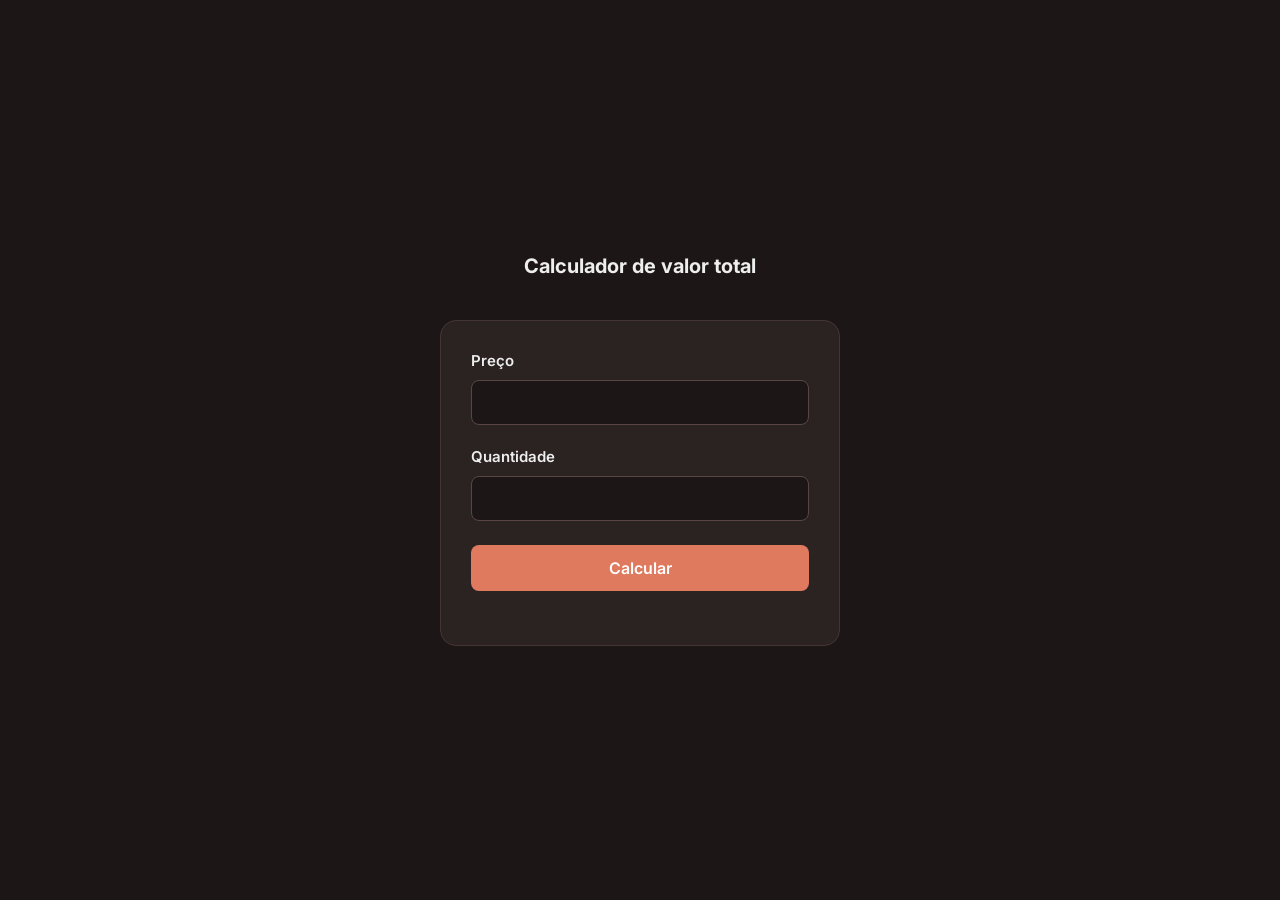
==== Checkpoint 01/index.html @ b0211643 "commit init" ====
<!doctype html>
<html lang="pt-BR">
  <head>
    <meta charset="UTF-8" />
    <meta name="viewport" content="width=device-width, initial-scale=1.0" />
    <link rel="stylesheet" href="style.css" />
    <title>Calculadora</title>
  </head>
  <body>
    <header>
      <h1>Calculador de valor total</h1>
    </header>
    <main>
      <div class="inputs">
        <label for="preco">Preço</label>
        <input type="number" name="preco" id="priceProductInput" />

        <label for="quantidade">Quantidade</label>
        <input type="number" name="quantidade" id="qntProductInput" />
      </div>
      <button onclick="calcPrice()">Calcular</button>

      <h2 id="result"></h2>
    </main>

    <script src="/Checkpoint 01/app.js"></script>
  </body>
</html>
---- Checkpoint 01/style.css ----
@import url('https://fonts.googleapis.com/css2?family=Inter:ital,opsz,wght@0,14..32,100..900;1,14..32,100..900&display=swap');

* {
  margin: 0;
  padding: 0;
  box-sizing: border-box;
  font-family: 'Inter', sans-serif;
}

body {
  min-height: 100vh;
  background-color: #1d1616;
  color: #eeeeee;
  display: flex;
  flex-direction: column;
  align-items: center;
  justify-content: center;
  padding: 24px;
}

header {
  text-align: center;
  margin-bottom: 32px;
}

header h1 {
  font-size: 20px;
  margin-bottom: 10px;
}

main {
  width: 100%;
  max-width: 400px;
  background-color: #2b2222;
  padding: 30px;
  border-radius: 16px;
  border: 1px solid #443535;
}

.inputs {
  display: flex;
  flex-direction: column;
  gap: 10px;
}

.inputs label {
  font-size: 15px;
  font-weight: 600;
  text-align: left;
}

.inputs input {
  width: 100%;
  padding: 12px;
  margin-bottom: 12px;
  background-color: #1d1616;
  color: #eeeeee;
  border: 1px solid #5a4545;
  border-radius: 8px;
  font-size: 15px;
}

button {
  width: 100%;
  padding: 13px;
  margin-top: 12px;
  background-color: #e07a5f;
  color: #ffffff;
  border: none;
  border-radius: 8px;
  font-size: 1rem;
  font-weight: 600;
  cursor: pointer;
  transition: background-color 0.2s;
}

button:hover {
  background-color: #c9654b;
}

#result {
  margin-top: 24px;
  font-size: 20px;
  text-align: center;
}
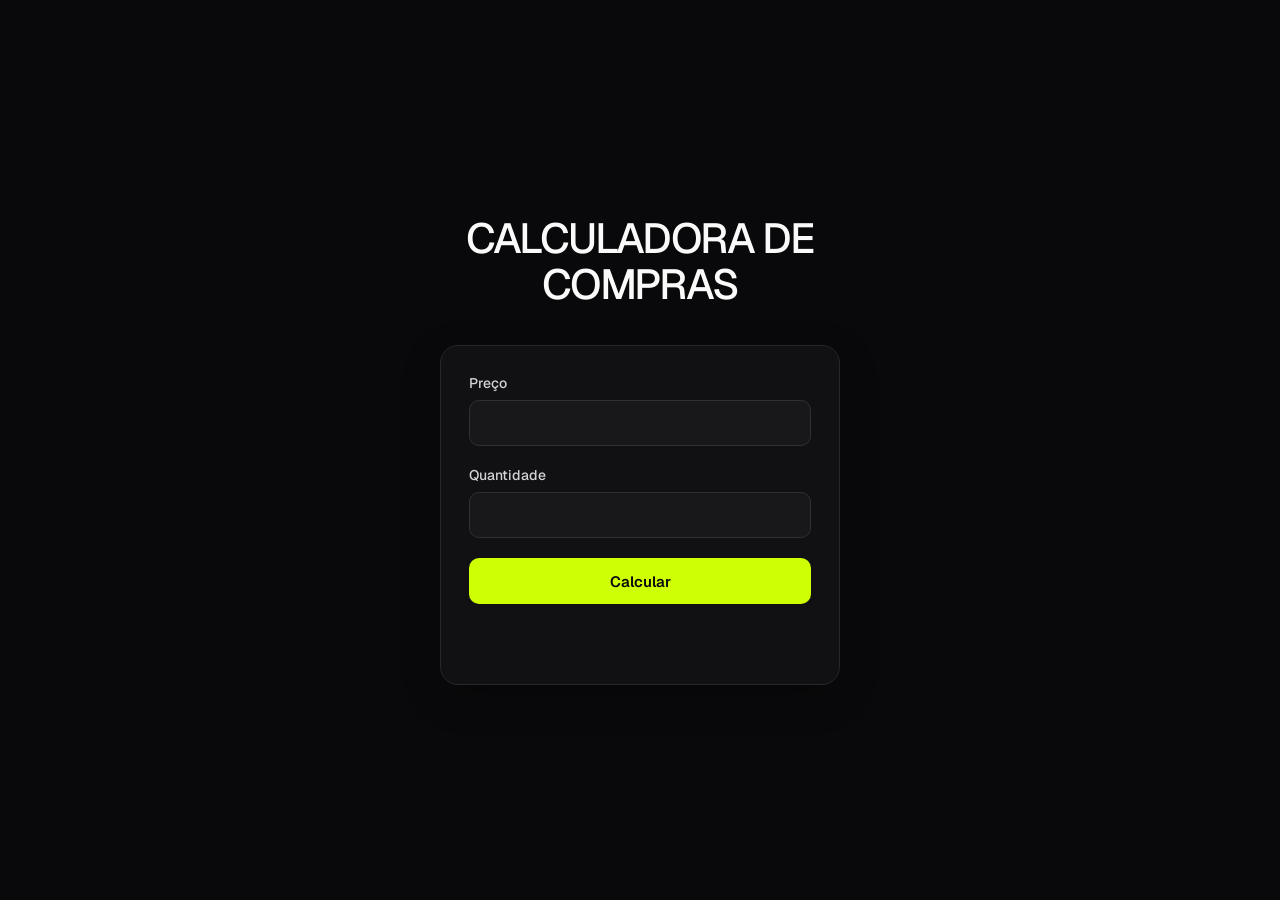
==== commit ce9c845f: "feat: implementa de produtos" ====
--- a/Checkpoint 01/index.html
+++ b/Checkpoint 01/index.html
@@ -8,7 +8,7 @@
   </head>
   <body>
     <header>
-      <h1>Calculador de valor total</h1>
+      <h1>CALCULADORA DE COMPRAS</h1>
     </header>
     <main>
       <div class="inputs">
--- a/Checkpoint 01/style.css
+++ b/Checkpoint 01/style.css
@@ -1,16 +1,16 @@
-@import url('https://fonts.googleapis.com/css2?family=Inter:ital,opsz,wght@0,14..32,100..900;1,14..32,100..900&display=swap');
+@import url('https://fonts.googleapis.com/css2?family=Geist:wght@100..900&display=swap');
 
 * {
   margin: 0;
   padding: 0;
   box-sizing: border-box;
-  font-family: 'Inter', sans-serif;
+  font-family: 'Geist', sans-serif;
 }
 
 body {
   min-height: 100vh;
-  background-color: #1d1616;
-  color: #eeeeee;
+  background-color: #09090b;
+  color: #fafafa;
   display: flex;
   flex-direction: column;
   align-items: center;
@@ -19,67 +19,99 @@
 }
 
 header {
+  width: 100%;
+  max-width: 400px;
   text-align: center;
-  margin-bottom: 32px;
+  margin-bottom: 28px;
 }
 
 header h1 {
-  font-size: 20px;
+  font-size: 42px;
+  font-weight: 500;
+  letter-spacing: -1.8px;
+  line-height: 1.1;
   margin-bottom: 10px;
+  color: #fafafa;
 }
 
 main {
   width: 100%;
   max-width: 400px;
-  background-color: #2b2222;
-  padding: 30px;
-  border-radius: 16px;
-  border: 1px solid #443535;
+  background-color: #111113;
+  padding: 28px;
+  border-radius: 18px;
+  border: 1px solid #27272a;
+  box-shadow: 0 12px 40px rgb(0 0 0 / 20%);
 }
 
 .inputs {
   display: flex;
   flex-direction: column;
-  gap: 10px;
+  gap: 8px;
+  width: 100%;
 }
 
 .inputs label {
-  font-size: 15px;
-  font-weight: 600;
+  font-size: 14px;
+  font-weight: 500;
+  color: #d4d4d8;
   text-align: left;
 }
 
 .inputs input {
   width: 100%;
-  padding: 12px;
+  min-height: 46px;
+  padding: 12px 14px;
   margin-bottom: 12px;
-  background-color: #1d1616;
-  color: #eeeeee;
-  border: 1px solid #5a4545;
-  border-radius: 8px;
+  background-color: #18181b;
+  color: #fafafa;
+  border: 1px solid #303034;
+  border-radius: 10px;
   font-size: 15px;
+  outline: none;
+  transition:
+    border-color 0.2s ease,
+    box-shadow 0.2s ease,
+    background-color 0.2s ease;
+}
+
+.inputs input::placeholder {
+  color: #71717a;
+}
+
+.inputs input:hover {
+  border-color: #45454b;
 }
 
 button {
   width: 100%;
-  padding: 13px;
-  margin-top: 12px;
-  background-color: #e07a5f;
-  color: #ffffff;
-  border: none;
-  border-radius: 8px;
-  font-size: 1rem;
+  min-height: 46px;
+  padding: 12px 16px;
+  margin-top: 8px;
+  background-color: #cfff04;
+  color: #09090b;
+  border: 1px solid transparent;
+  border-radius: 10px;
+  font-size: 15px;
   font-weight: 600;
   cursor: pointer;
-  transition: background-color 0.2s;
+  transition:
+    background-color 0.2s ease,
+    transform 0.2s ease,
+    box-shadow 0.2s ease;
 }
 
 button:hover {
-  background-color: #c9654b;
+  background-color: #b8e600;
+  box-shadow: 0 4px 16px rgb(207 255 4 / 10%);
 }
 
 #result {
   margin-top: 24px;
-  font-size: 20px;
+  padding: 14px;
+  font-size: 18px;
+  font-weight: 500;
+  line-height: 1.5;
   text-align: center;
+  color: #cfff04;
 }
